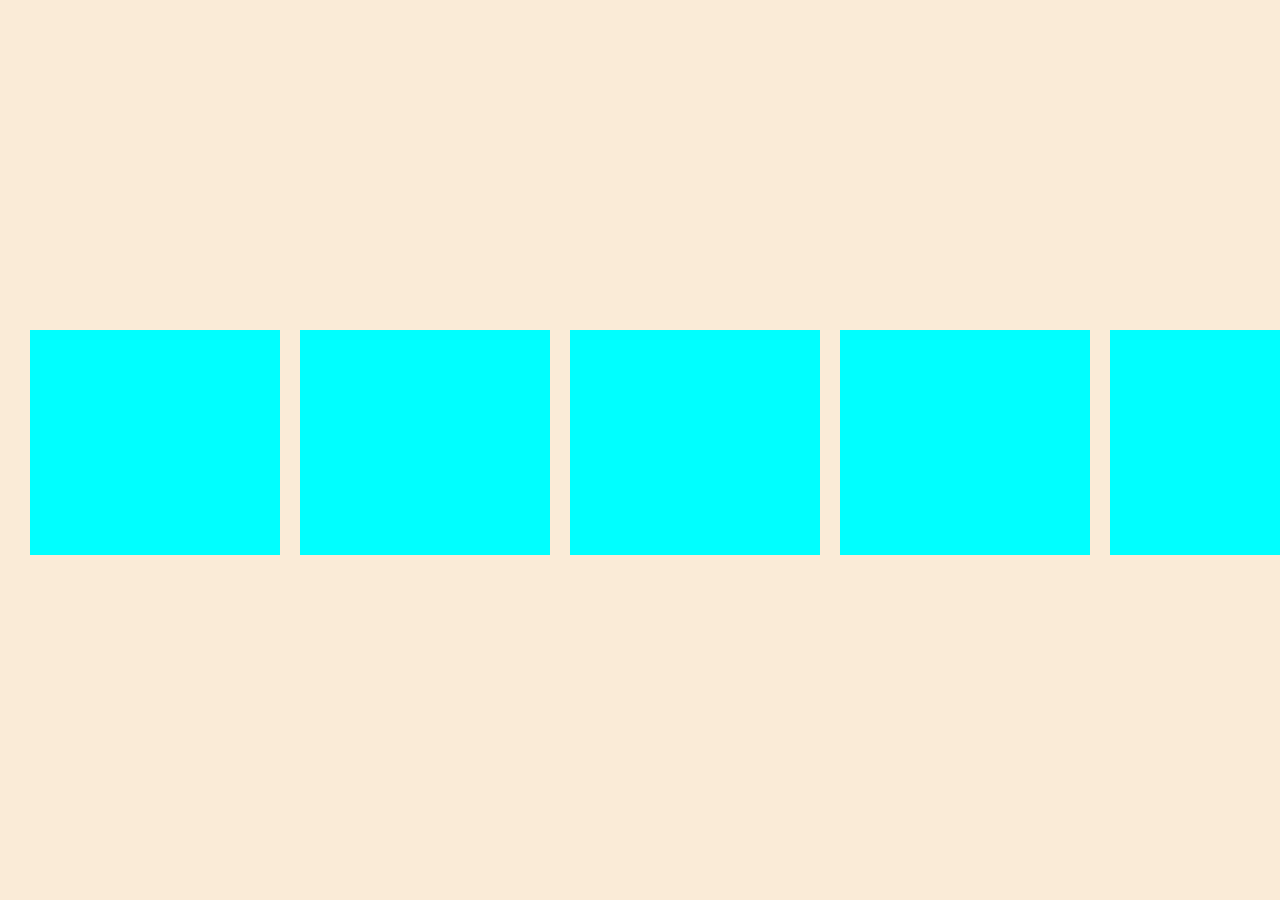
==== animate.html @ 6a002f98 "new" ====
<!DOCTYPE html>
<html lang="en">
<head>
    <meta charset="UTF-8">
    <meta name="viewport" content="width=device-width, initial-scale=1.0">
    <title>Document</title>
    <link rel="stylesheet" href="animate.css">
</head>
<body>
    <div class="container">
        <div class="box1">
            <div class="con"></div>
            <div class="con"></div>
            <div class="con"></div>
            <div class="con"></div>
            <div class="con"></div>
            <div class="con"></div>
            <div class="con"></div>
            <div class="con"></div>
            <div class="con"></div>
            <div class="con"></div>
            <div class="con"></div>
            <div class="con"></div>
            <div class="con"></div>
            <div class="con"></div>
            <div class="con"></div>
        </div>
    </div>
</body>
</html>
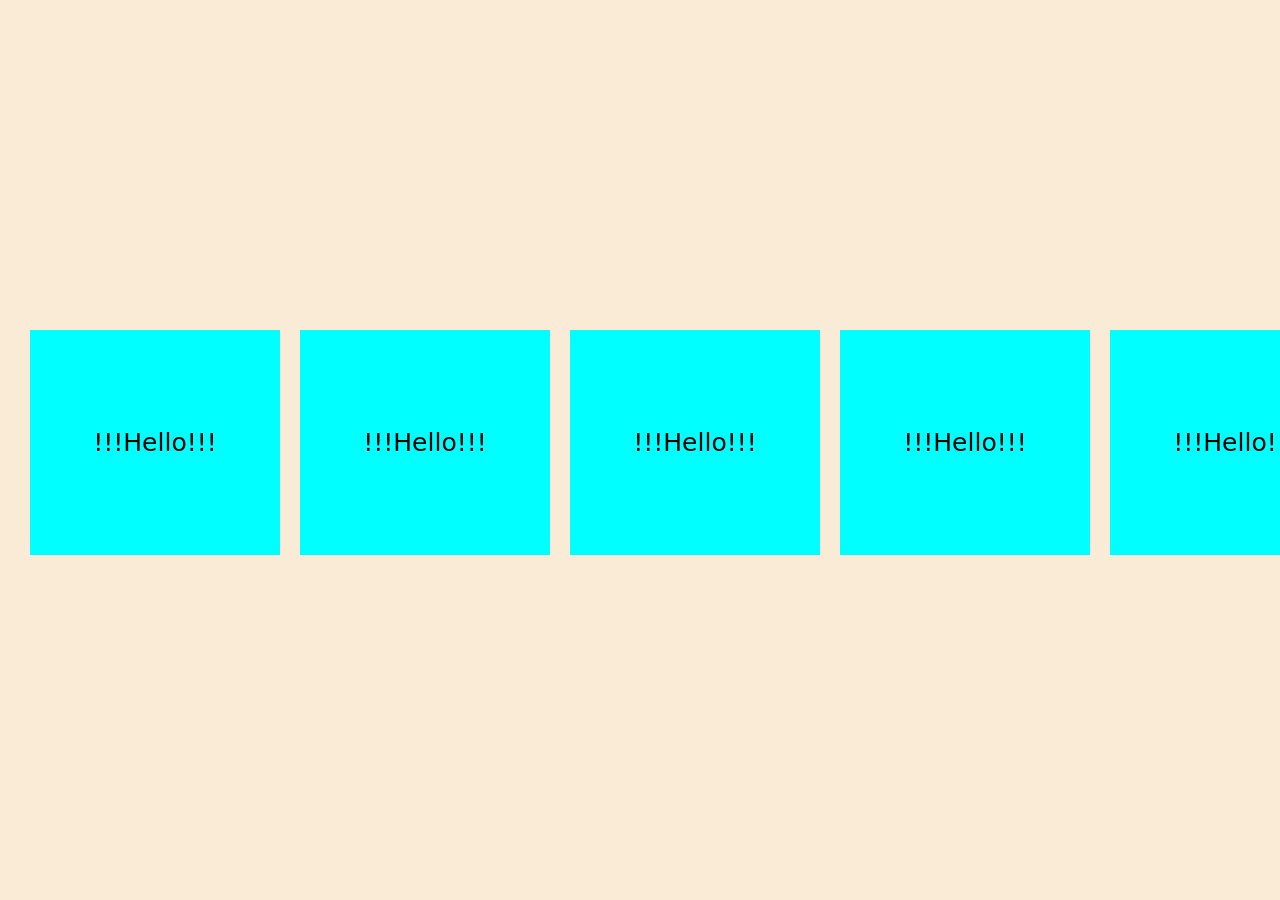
==== commit fc342b06: "last29jan" ====
--- a/animate.html
+++ b/animate.html
@@ -9,21 +9,26 @@
 <body>
     <div class="container">
         <div class="box1">
-            <div class="con"></div>
-            <div class="con"></div>
-            <div class="con"></div>
-            <div class="con"></div>
-            <div class="con"></div>
-            <div class="con"></div>
-            <div class="con"></div>
-            <div class="con"></div>
-            <div class="con"></div>
-            <div class="con"></div>
-            <div class="con"></div>
-            <div class="con"></div>
-            <div class="con"></div>
-            <div class="con"></div>
-            <div class="con"></div>
+            <div class="con">!!!Hello!!!</div>
+            <div class="con">!!!Hello!!!</div>
+            <div class="con">!!!Hello!!!</div>
+            <div class="con">!!!Hello!!!</div>
+            <div class="con">!!!Hello!!!</div>
+            <div class="con">!!!Hello!!!</div>
+            <div class="con">!!!Hello!!!</div>
+            <div class="con">!!!Hello!!!</div>
+            <div class="con">!!!Hello!!!</div>
+            <div class="con">!!!Hello!!!</div>
+            <div class="con">!!!Hello!!!</div>
+            <div class="con">!!!Hello!!!</div>
+            <div class="con">!!!Hello!!!</div>
+            <div class="con">!!!Hello!!!</div>
+            <div class="con">!!!Hello!!!</div>
+            <div class="con">!!!Hello!!!</div>
+            <div class="con">!!!Hello!!!</div>
+            <div class="con">!!!Hello!!!</div>
+            <div class="con">!!!Hello!!!</div>
+            <div class="con">!!!Hello!!!</div>
         </div>
     </div>
 </body>
